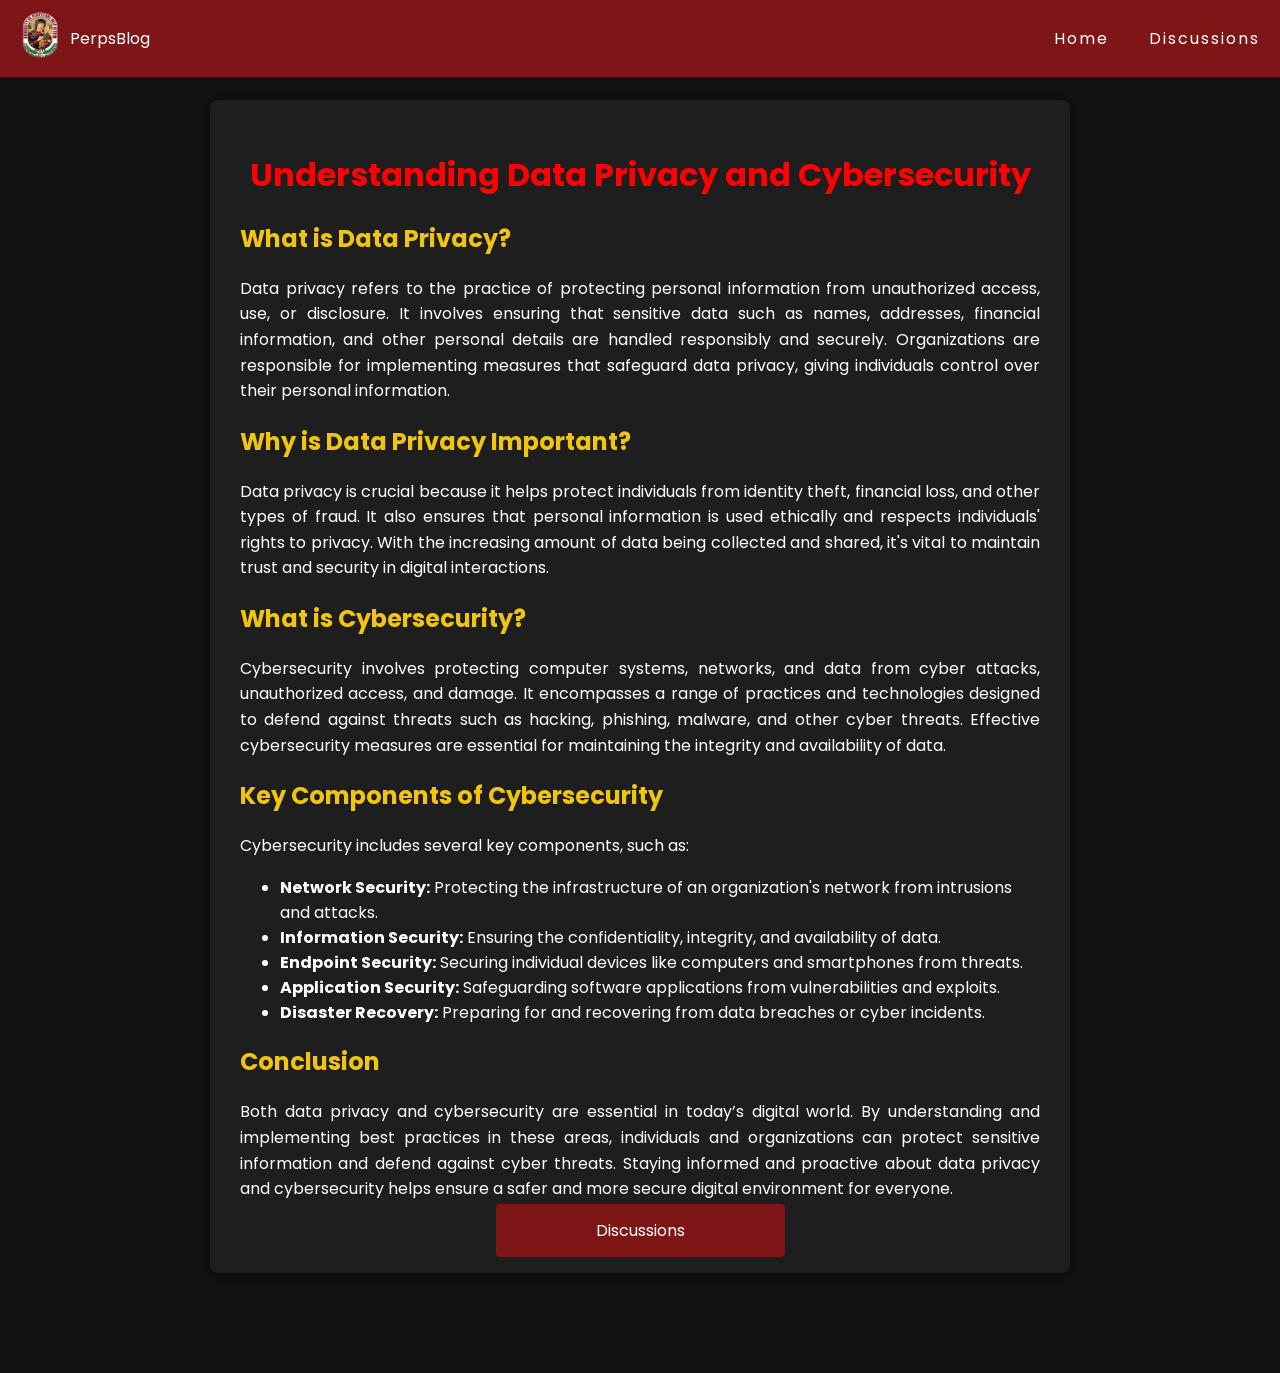
==== index.html @ ddf26ca8 "Update and rename Home.html to index.html" ====
<!DOCTYPE html>
<html lang="en">
<head>
    <meta charset="UTF-8">
    <meta name="viewport" content="width=device-width, initial-scale=1.0">
    <link rel="icon" href="./favicon.png" type="image/x-icon">
    <link href="https://fonts.googleapis.com/css2?family=Poppins:ital,wght@0,100;0,200;0,300;0,400;0,500;0,600;0,700;0,800;0,900;1,100;1,200;1,300;1,400;1,500;1,600;1,700;1,800;1,900&display=swap" rel="stylesheet">
    <title>PerpBlog | Cybersecurity</title>
    <style>
        body {
            background-color: #121212;
            color: #ffffff;
            font-family: "Poppins", sans-serif;
            margin: 0;
            padding: 0;
        }
        header
        {
            position: fixed;
            top: 0;
            left: 0;
            width: 100%;
            display: flex;
            justify-content: space-between;
            align-items: center;
            padding: 10px 0px;
            z-index: 1000;
            transition: 0.6s;
            background-color: #7e1617;
        }
        header .logo
        {
            width: 50px;
            height: 50px;
            padding-left: 15px;
            position: relative;
            font-weight: 700;
            transition: 0.6s;
        }
        header p{
            position: absolute;
            left: 70px;
        }
        header ul
        {
            position: relative;
            display: flex;
            justify-content: center;
            align-items: center;
        }
        header ul li
        {
            position: relative;
            list-style: none;
        }
        header ul li a
        {
            position: relative;
            margin: 0 20px;
            text-decoration: none;
            color: #fff;
            letter-spacing: 2px;
        }
        .container {
            max-width: 800px;
            margin: 100px auto;
            padding: 30px;
            background-color: #1e1e1e;
            border-radius: 8px;
            box-shadow: 0 0 10px rgba(0, 0, 0, 0.5);
        }
        h1 {
            text-align: center;
            color: #ff0004;
        }
        h2 {
            color: #f1c40f;
        }
        p {
            line-height: 1.6;
            text-align: justify;
        }
        .container a {
            padding: 15px 100px;
            position: relative;
            left: 32%;
            text-decoration: none;
            border-radius: 4px;
            background-color: #7e1617;
            color: #ffffff;
            cursor: pointer;
        }
        .container a:hover {
            background-color: #5f0e0f;
        }
    </style>
</head>
<body>
    <header id="header">
        <a href="#hero"><img src="./favicon.png" class="logo" alt="Logo"></a>
        <p>PerpsBlog</p>
         <ul>
          <li><a href="#hero">Home</a></li>
          <li><a href="#tl">Discussions</a></li>
        </ul>
    </header>
    <div class="container" id="hero">
        <h1>Understanding Data Privacy and Cybersecurity</h1>
        <h2>What is Data Privacy?</h2>
        <p>
            Data privacy refers to the practice of protecting personal information from unauthorized access, use, or disclosure. It involves ensuring that sensitive data such as names, addresses, financial information, and other personal details are handled responsibly and securely. Organizations are responsible for implementing measures that safeguard data privacy, giving individuals control over their personal information.
        </p>
        <h2>Why is Data Privacy Important?</h2>
        <p>
            Data privacy is crucial because it helps protect individuals from identity theft, financial loss, and other types of fraud. It also ensures that personal information is used ethically and respects individuals' rights to privacy. With the increasing amount of data being collected and shared, it's vital to maintain trust and security in digital interactions.
        </p>
        <h2>What is Cybersecurity?</h2>
        <p>
            Cybersecurity involves protecting computer systems, networks, and data from cyber attacks, unauthorized access, and damage. It encompasses a range of practices and technologies designed to defend against threats such as hacking, phishing, malware, and other cyber threats. Effective cybersecurity measures are essential for maintaining the integrity and availability of data.
        </p>
        <h2>Key Components of Cybersecurity</h2>
        <p>
            Cybersecurity includes several key components, such as:
            <ul>
                <li><strong>Network Security:</strong> Protecting the infrastructure of an organization's network from intrusions and attacks.</li>
                <li><strong>Information Security:</strong> Ensuring the confidentiality, integrity, and availability of data.</li>
                <li><strong>Endpoint Security:</strong> Securing individual devices like computers and smartphones from threats.</li>
                <li><strong>Application Security:</strong> Safeguarding software applications from vulnerabilities and exploits.</li>
                <li><strong>Disaster Recovery:</strong> Preparing for and recovering from data breaches or cyber incidents.</li>
            </ul>
        </p>
        <h2>Conclusion</h2>
        <p>
            Both data privacy and cybersecurity are essential in today’s digital world. By understanding and implementing best practices in these areas, individuals and organizations can protect sensitive information and defend against cyber threats. Staying informed and proactive about data privacy and cybersecurity helps ensure a safer and more secure digital environment for everyone.
        </p>
        <a href="https://www.facebook.com/" target="_self">Discussions</a>
    </div>
</body>
</html>
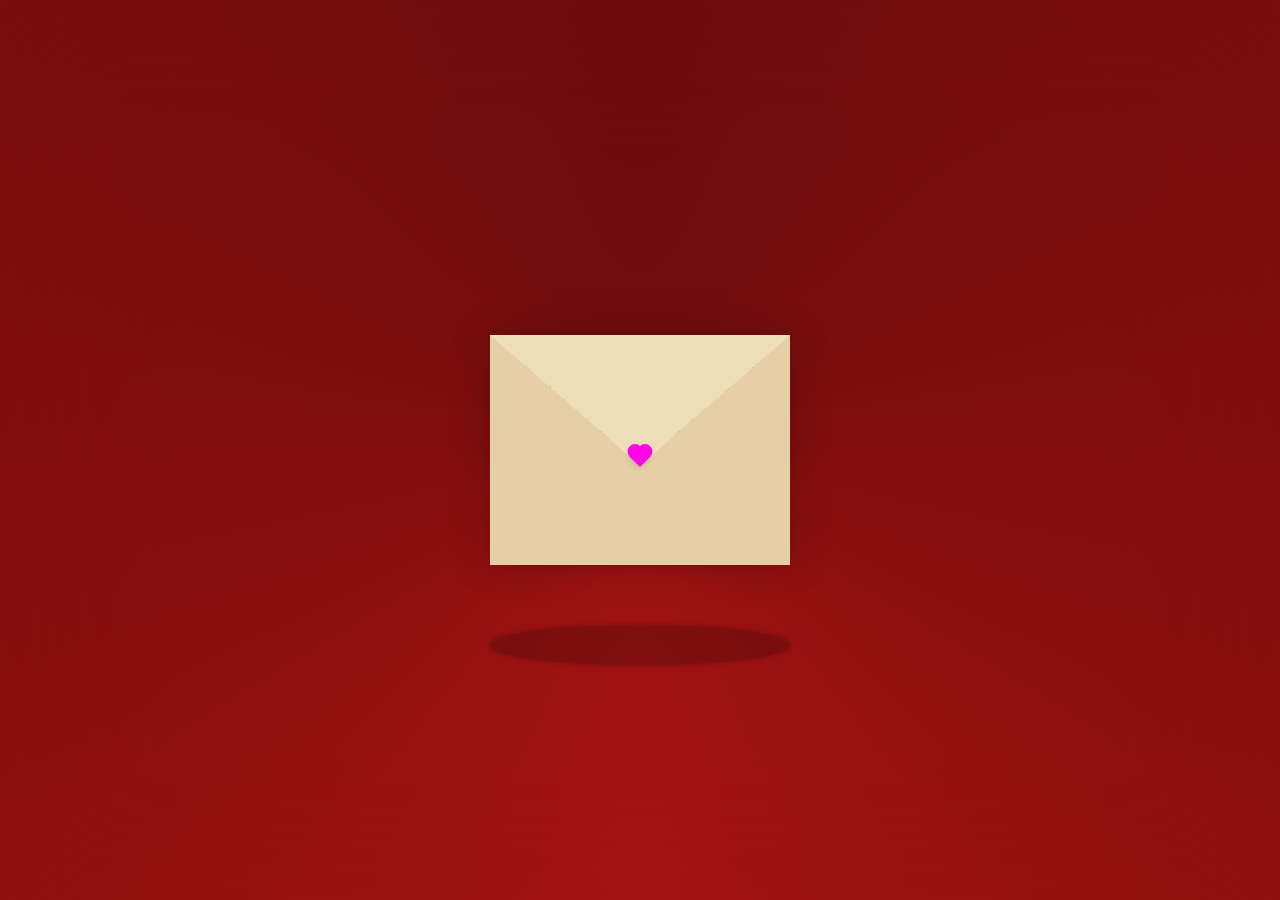
==== commit 130564b3: "Add files via upload" ====
--- a/index.html
+++ b/index.html
@@ -2,138 +2,72 @@
 <html lang="en">
 <head>
     <meta charset="UTF-8">
+    <meta http-equiv="X-UA-Compatible" content="IE=edge">
     <meta name="viewport" content="width=device-width, initial-scale=1.0">
-    <link rel="icon" href="./favicon.png" type="image/x-icon">
-    <link href="https://fonts.googleapis.com/css2?family=Poppins:ital,wght@0,100;0,200;0,300;0,400;0,500;0,600;0,700;0,800;0,900;1,100;1,200;1,300;1,400;1,500;1,600;1,700;1,800;1,900&display=swap" rel="stylesheet">
-    <title>PerpBlog | Cybersecurity</title>
-    <style>
-        body {
-            background-color: #121212;
-            color: #ffffff;
-            font-family: "Poppins", sans-serif;
-            margin: 0;
-            padding: 0;
-        }
-        header
-        {
-            position: fixed;
-            top: 0;
-            left: 0;
-            width: 100%;
-            display: flex;
-            justify-content: space-between;
-            align-items: center;
-            padding: 10px 0px;
-            z-index: 1000;
-            transition: 0.6s;
-            background-color: #7e1617;
-        }
-        header .logo
-        {
-            width: 50px;
-            height: 50px;
-            padding-left: 15px;
-            position: relative;
-            font-weight: 700;
-            transition: 0.6s;
-        }
-        header p{
-            position: absolute;
-            left: 70px;
-        }
-        header ul
-        {
-            position: relative;
-            display: flex;
-            justify-content: center;
-            align-items: center;
-        }
-        header ul li
-        {
-            position: relative;
-            list-style: none;
-        }
-        header ul li a
-        {
-            position: relative;
-            margin: 0 20px;
-            text-decoration: none;
-            color: #fff;
-            letter-spacing: 2px;
-        }
-        .container {
-            max-width: 800px;
-            margin: 100px auto;
-            padding: 30px;
-            background-color: #1e1e1e;
-            border-radius: 8px;
-            box-shadow: 0 0 10px rgba(0, 0, 0, 0.5);
-        }
-        h1 {
-            text-align: center;
-            color: #ff0004;
-        }
-        h2 {
-            color: #f1c40f;
-        }
-        p {
-            line-height: 1.6;
-            text-align: justify;
-        }
-        .container a {
-            padding: 15px 100px;
-            position: relative;
-            left: 32%;
-            text-decoration: none;
-            border-radius: 4px;
-            background-color: #7e1617;
-            color: #ffffff;
-            cursor: pointer;
-        }
-        .container a:hover {
-            background-color: #5f0e0f;
-        }
-    </style>
+    <title>Labidabi</title>
+    <link rel="stylesheet" href="./styles.css">
 </head>
 <body>
-    <header id="header">
-        <a href="#hero"><img src="./favicon.png" class="logo" alt="Logo"></a>
-        <p>PerpsBlog</p>
-         <ul>
-          <li><a href="#hero">Home</a></li>
-          <li><a href="#tl">Discussions</a></li>
-        </ul>
-    </header>
-    <div class="container" id="hero">
-        <h1>Understanding Data Privacy and Cybersecurity</h1>
-        <h2>What is Data Privacy?</h2>
-        <p>
-            Data privacy refers to the practice of protecting personal information from unauthorized access, use, or disclosure. It involves ensuring that sensitive data such as names, addresses, financial information, and other personal details are handled responsibly and securely. Organizations are responsible for implementing measures that safeguard data privacy, giving individuals control over their personal information.
-        </p>
-        <h2>Why is Data Privacy Important?</h2>
-        <p>
-            Data privacy is crucial because it helps protect individuals from identity theft, financial loss, and other types of fraud. It also ensures that personal information is used ethically and respects individuals' rights to privacy. With the increasing amount of data being collected and shared, it's vital to maintain trust and security in digital interactions.
-        </p>
-        <h2>What is Cybersecurity?</h2>
-        <p>
-            Cybersecurity involves protecting computer systems, networks, and data from cyber attacks, unauthorized access, and damage. It encompasses a range of practices and technologies designed to defend against threats such as hacking, phishing, malware, and other cyber threats. Effective cybersecurity measures are essential for maintaining the integrity and availability of data.
-        </p>
-        <h2>Key Components of Cybersecurity</h2>
-        <p>
-            Cybersecurity includes several key components, such as:
-            <ul>
-                <li><strong>Network Security:</strong> Protecting the infrastructure of an organization's network from intrusions and attacks.</li>
-                <li><strong>Information Security:</strong> Ensuring the confidentiality, integrity, and availability of data.</li>
-                <li><strong>Endpoint Security:</strong> Securing individual devices like computers and smartphones from threats.</li>
-                <li><strong>Application Security:</strong> Safeguarding software applications from vulnerabilities and exploits.</li>
-                <li><strong>Disaster Recovery:</strong> Preparing for and recovering from data breaches or cyber incidents.</li>
-            </ul>
-        </p>
-        <h2>Conclusion</h2>
-        <p>
-            Both data privacy and cybersecurity are essential in today’s digital world. By understanding and implementing best practices in these areas, individuals and organizations can protect sensitive information and defend against cyber threats. Staying informed and proactive about data privacy and cybersecurity helps ensure a safer and more secure digital environment for everyone.
-        </p>
-        <a href="https://www.facebook.com/" target="_self">Discussions</a>
+    <div class="bg"></div>
+    <div class="container">
+        <div class="envelope-wrapper">
+            <div class="envelope">
+                <div class="letter">
+                    <div class="text">
+                        <strong>Dear Rizza,</strong>
+                        <span class="date">February 14, 2025</span>
+                        <p>
+                            I want to greet the sweetest and most loveable girl a happiest valentine's day! I want to cherish the time I have with you! Fill it with sweetness, understanding, care, affection, sympathy, worry, patience, connection, depth, belonging, and the most is love.
+                        </p>
+                    </div>
+                </div>
+            </div>
+            <div class="heart"></div>
+        </div>
     </div>
+    
+    <!-- Modal Overlay -->
+    <div class="modal-overlay">
+        <div class="modal-content">
+            <button class="close-btn" id="closeBtn">X</button>
+            <div class="modal-header">
+                <h1 class="title">Dear Rizza,</h1>
+                <span class="date">February 14, 2025</span>
+            </div>
+            <div class="letter-body">
+                <p>
+                    I want to greet the sweetest and most loveable girl a happiest valentine's day! I want to cherish the time I have with you! Fill it with sweetness, understanding, care, affection, sympathy, worry, patience, connection, depth, belonging, and the most is love.
+                </p>
+                <p>
+                   I know we've been through a lot. We had setbacks and challenges in our relationship that tested our commitment to each other. For me it reflected how dedicated I am on being someone to you. I don't hate feeling no one to anyone, but I'm miserable whenever I feel like I'm a nobody to you. Please bear with me through the time we need each other as home. For me, you are the warmest most welcoming home that I love. You cherish me and amaze me when you share your beautiful world in a void like mine. Please never let me go; I can't see myself without you.
+                </p>
+            </div>
+            <div class="footer">
+                <span>Solely Yours, <br> Your Heburu in Every Day</span>
+            </div>
+        </div>
+    </div>
+
+    <script>
+        const envelope = document.querySelector('.envelope-wrapper');
+        const modal = document.querySelector('.modal-overlay');
+        const closeBtn = document.getElementById('closeBtn');
+        
+        envelope.addEventListener('click', () => {
+            if (!envelope.classList.contains('flap')) {
+                envelope.classList.add('flap');
+            } else if (!modal.classList.contains('show')) {
+                modal.classList.add('show');
+            } else {
+                envelope.classList.remove('flap');
+                modal.classList.remove('show');
+            }
+        });
+
+        closeBtn.addEventListener('click', () => {
+            envelope.classList.remove('flap');
+            modal.classList.remove('show');
+        });
+    </script>
 </body>
 </html>
--- a/styles.css
+++ b/styles.css
@@ -0,0 +1,321 @@
+@property --gradient-angle{
+    syntax: "<angle>";
+    initial-value: 0deg;
+    inherits: false;
+  }
+  
+:root {
+    --primary: #fff;
+    --bg-color: rgb(5, 53, 61);
+    --bg-envelope-color: #f5edd1;
+    --envelope-tab: #ecdeb8;
+    --envelope-cover: #e6cfa7;
+    --shadow-color: rgba(0, 0, 0, 0.2);
+    --txt-color: #444;
+    --heart-color: rgb(252, 8, 231);
+    --modal-bg-color: white;
+}
+
+body {
+    margin: 0;
+    padding: 0;
+    box-sizing: border-box;
+    background: var(--bg-color);
+    display: flex;
+    align-items: center;
+    justify-content: center;
+    overflow: hidden; /* Prevents body scrolling */
+    font-family: 'Gill Sans', 'Gill Sans MT', Calibri, 'Trebuchet MS', sans-serif;
+    color: var(--txt-color);
+}
+
+.container {
+    height: 100vh;
+    display: grid;
+    place-items: center;
+}
+
+.container > .envelope-wrapper {
+    background: var(--bg-envelope-color);
+    box-shadow: 0 0 40px var(--shadow-color); /* Revert shadow here */
+    transition: box-shadow 0.3s ease-in-out; /* Smooth shadow change */
+    position: relative;
+    z-index: 2;
+}
+
+.envelope-wrapper > .envelope {
+    position: relative;
+    width: 300px;
+    height: 230px;
+}
+
+.envelope-wrapper > .envelope::before {
+    content: "";
+    position: absolute;
+    top: 0;
+    z-index: 2;
+    border-top: 130px solid var(--envelope-tab);
+    border-right: 150px solid transparent;
+    border-left: 150px solid transparent;
+    transform-origin: top;
+    transition: all 0.5s ease-in-out 0.7s;
+}
+
+.envelope-wrapper > .envelope::after {
+    content: "";
+    position: absolute;
+    z-index: 2;
+    width: 0px;
+    height: 0px;
+    border-top: 130px solid transparent;
+    border-right: 150px solid var(--envelope-cover);
+    border-bottom: 100px solid var(--envelope-cover);
+    border-left: 150px solid var(--envelope-cover);
+}
+
+.envelope-wrapper::after {
+    content: "";
+    position: absolute;
+    bottom: -100px; /* Distance of the shadow from the envelope */
+    width: 100%; /* Size of the circular shadow */
+    height: 40px; /* Size of the circular shadow */
+    border-radius: 50%; /* Makes it circular */
+    background: rgba(0, 0, 0, 0.2); /* Shadow color */
+    box-shadow: 0 0 5px rgba(0, 0, 0, 0.3); /* Softness of the shadow */
+}
+
+.envelope > .letter {
+    position: absolute;
+    right: 10%;
+    bottom: 0;
+    width: 75%;
+    height: 80%;
+    background: var(--primary);
+    text-align: center;
+    transition: all 1s ease-in-out;
+    box-shadow: 0 0 5px var(--shadow-color);
+    padding: 20px 10px;
+}
+
+.envelope > .letter > .text {
+    font-family: 'Gill Sans', 'Gill Sans MT', Calibri, 'Trebuchet MS', sans-serif;
+    color: var(--txt-color);
+    text-align: left;
+    font-size: 10px;
+}
+
+.heart {
+    position: absolute;
+    top: 51%;
+    left: 50%;
+    width: 15px;
+    height: 15px;
+    background: var(--heart-color);
+    z-index: 4;
+    transform: translate(-50%, -20%) rotate(45deg);
+    transition: transform 0.5s ease-in-out 1s;
+    box-shadow: 0 1px 6px var(--shadow-color);
+    cursor: pointer;
+}
+
+.heart:before, 
+.heart:after {
+    content: "";
+    position: absolute;
+    width: 15px;
+    height: 15px;
+    background-color: var(--heart-color);
+    border-radius: 50%;
+}
+
+.heart:before {
+    top: -7.5px;
+}
+
+.heart:after {
+    right: 7.5px;
+}
+
+/* Flap animation for the envelope */
+.flap > .envelope:before {
+    transform: rotateX(180deg);
+    z-index: 0;
+}
+
+.flap > .envelope > .letter {
+    bottom: 0; /* Keep the letter in place */
+    opacity: 1;
+    transition-delay: 0.5s; /* Delay the letter's appearance */
+}
+
+.flap > .heart {
+    transform: rotate(90deg);
+    transition-delay: 0.4s;
+}
+
+.flap > .envelope {
+    animation: bounce 0.5s ease-out 1;
+    box-shadow: 0 10px 30px rgba(0, 0, 0, 0.3); /* Larger shadow when the envelope opens */
+}
+
+.flap > .envelope-wrapper::after {
+    animation: bounce 0.5s ease-out 1;
+}
+
+/* Modal Overlay */
+.modal-overlay {
+    display: none;
+    position: fixed;
+    top: 0;
+    left: 0;
+    width: 100%;
+    height: 100%;
+    background: rgba(0, 0, 0, 0.5); /* Dark background */
+    z-index: 9999; /* Place on top of everything */
+    justify-content: center;
+    align-items: center;
+}
+
+.modal-overlay.show {
+    display: flex;
+}
+
+.modal-content {
+    background-color: var(--modal-bg-color);
+    padding: 30px;
+    border-radius: 15px;
+    text-align: justify;
+    width: 50%;
+    height: 80vh;
+    box-shadow: 0 0 15px rgba(0, 0, 0, 0.3);
+    position: relative;
+}
+
+.modal-header {
+    display: flex;
+    justify-content: space-between;
+    align-items: center;
+    margin-bottom: 20px;
+}
+
+.title {
+    font-size: 30px;
+    font-weight: bold;
+}
+
+.date {
+    font-size: 24px;
+    font-style: italic;
+}
+
+.letter-body {
+    margin-top: 20px;
+}
+
+.letter-body p {
+    margin-bottom: 20px;
+    font-size: 20px;
+    line-height: 1.5;
+}
+
+.footer {
+    position: absolute;
+    bottom: 40px;
+    right: 40px;
+    font-size: 20px;
+    text-align: right;
+}
+
+/* Close Button Styling */
+.close-btn {
+    position: absolute;
+    top: 10px;
+    right: 10px;
+    background-color: #971212;
+    color: #fff;
+    border: none;
+    padding: 5px;
+    border-radius: 50%;
+    cursor: pointer;
+    font-size: 12px;
+    transition: background-color 0.3s ease;
+}
+
+.close-btn:hover {
+    background-color: #810e0e;
+}
+
+/* Keyframes for bouncing animation */
+@keyframes bounce {
+    0% {
+        transform: translateY(0);
+    }
+    25% {
+        transform: translateY(-10px);
+    }
+    50% {
+        transform: translateY(5px);
+    }
+    75% {
+        transform: translateY(-5px);
+    }
+    100% {
+        transform: translateY(0);
+    }
+}
+
+.envelope .text .date {
+    font-size: 14px;
+    position: relative;
+    font-style: italic;
+    display: block;
+    margin-top: -15px;
+    right: -120px;
+}
+
+.flap.envelope-wrapper::after {
+    animation: shadow-bounce 0.5s ease-out 1; /* Bounce effect for the shadow */
+}
+
+/* Keyframes for the shadow-bounce animation */
+@keyframes shadow-bounce {
+    0% {
+        transform: scale(1); /* Initial shadow size and position */
+        opacity: 0.6;
+    }
+    25% {
+        transform: scale(0.7); /* Shadow shrinks and moves up */
+        opacity: 0.7;
+    }
+    75% {
+        transform: scale(1); /* Shadow returns to almost normal size */
+        opacity: 0.8;
+    }
+    100% {
+        transform: scale(1); /* Final position */
+        opacity: 1;
+    }
+}
+.bg{
+    position: fixed;
+    margin: -20px;
+    width: 100%;
+    height: 100%;
+    z-index: -100;
+  }
+  .bg::before,.bg::after {
+    content: "";
+    position: absolute;
+    inset: 0;
+    background: conic-gradient(
+      from var(--gradient-angle), #6b0b0b, #810e0e, #a51313, #810e0e, #6b0b0b
+    );
+    animation: rotation 10s linear infinite;
+  }
+  .bg::after{
+    filter: blur(4rem);
+  }
+  @keyframes rotation{
+    0% {--gradient-angle: 0deg;}
+    100% {--gradient-angle:360deg;}
+  }
